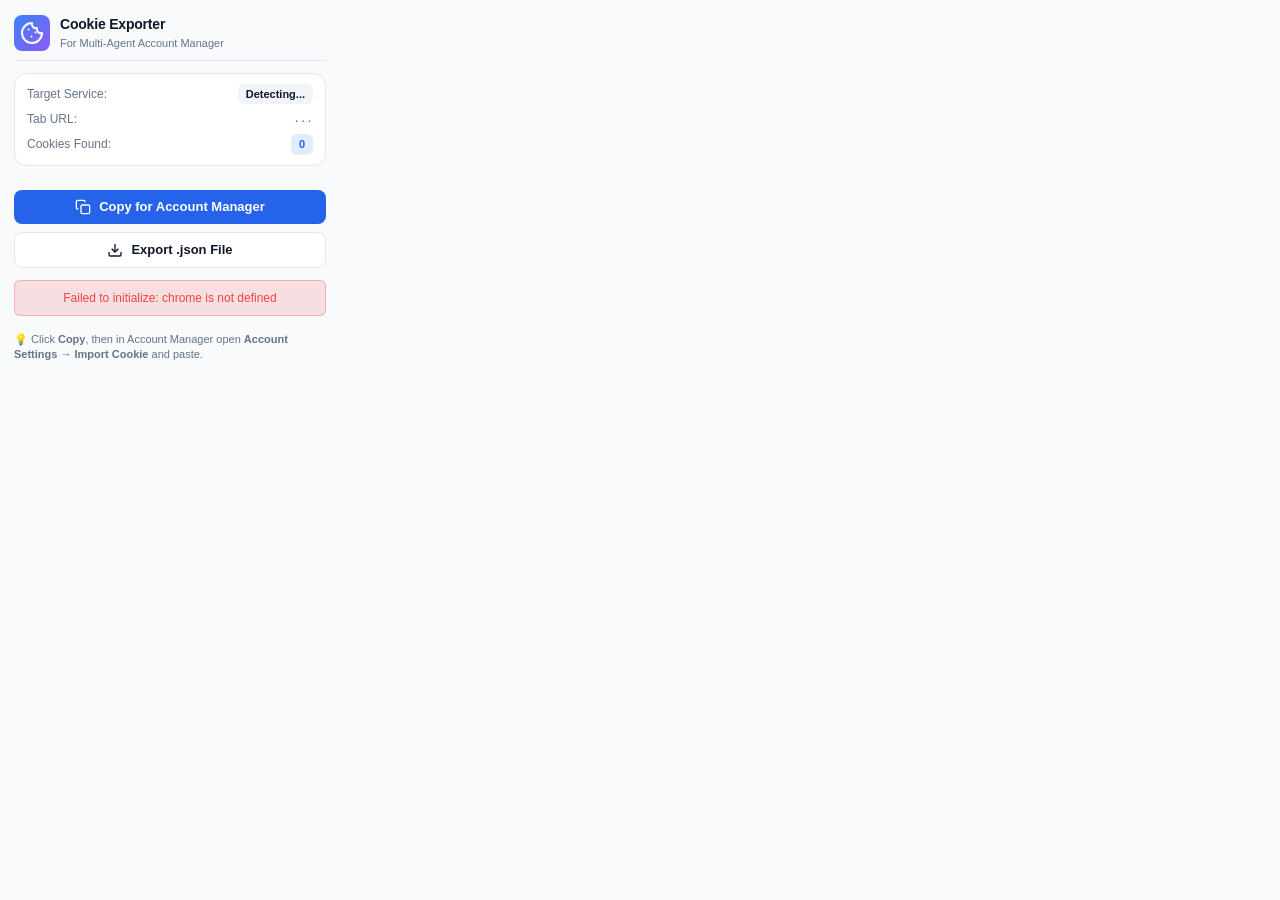
==== cookie-extension/popup.html @ 35dc4c32 "feat: translate UI to English, update release workflow, and add cookie exporter extension" ====
<!DOCTYPE html>
<html lang="en">
<head>
  <meta charset="UTF-8">
  <meta name="viewport" content="width=device-width, initial-scale=1.0">
  <title>Account Manager Cookie Exporter</title>
  <link rel="stylesheet" href="popup.css">
</head>
<body>
  <div class="card">
    <header class="header">
      <div class="logo-box">
        <svg width="24" height="24" viewBox="0 0 24 24" fill="none" stroke="currentColor" stroke-width="2" stroke-linecap="round" stroke-linejoin="round">
          <path d="M12 2a10 10 0 1 0 10 10 4 4 0 0 1-5-5 4 4 0 0 1-5-5"></path>
          <path d="M8.5 8.5v.01"></path>
          <path d="M11.5 15.5v.01"></path>
          <path d="M15.5 11.5v.01"></path>
        </svg>
      </div>
      <div class="title-wrap">
        <h1 class="title">Cookie Exporter</h1>
        <p class="subtitle">For Multi-Agent Account Manager</p>
      </div>
    </header>

    <div class="site-info">
      <div class="site-row">
        <span class="label">Target Service:</span>
        <span id="service-badge" class="badge">Detecting...</span>
      </div>
      <div class="site-row">
        <span class="label">Tab URL:</span>
        <span id="tab-url" class="val-url">...</span>
      </div>
      <div class="site-row">
        <span class="label">Cookies Found:</span>
        <span id="cookie-count" class="badge count">0</span>
      </div>
    </div>

    <div id="domains-list" class="domains-box">
      <!-- Included domains will appear here -->
    </div>

    <div class="actions">
      <button id="copy-btn" class="btn primary" type="button">
        <svg width="16" height="16" viewBox="0 0 24 24" fill="none" stroke="currentColor" stroke-width="2">
          <rect x="9" y="9" width="13" height="13" rx="2" ry="2"></rect>
          <path d="M5 15H4a2 2 0 0 1-2-2V4a2 2 0 0 1 2-2h9a2 2 0 0 1 2 2v1"></path>
        </svg>
        <span>Copy for Account Manager</span>
      </button>

      <button id="download-btn" class="btn secondary" type="button">
        <svg width="16" height="16" viewBox="0 0 24 24" fill="none" stroke="currentColor" stroke-width="2">
          <path d="M21 15v4a2 2 0 0 1-2 2H5a2 2 0 0 1-2-2v-4"></path>
          <polyline points="7 10 12 15 17 10"></polyline>
          <line x1="12" y1="15" x2="12" y2="3"></line>
        </svg>
        <span>Export .json File</span>
      </button>
    </div>

    <div id="status-toast" class="toast" hidden></div>

    <footer class="footer">
      <p class="hint">💡 Click <b>Copy</b>, then in Account Manager open <b>Account Settings → Import Cookie</b> and paste.</p>
    </footer>
  </div>

  <script src="popup.js"></script>
</body>
</html>
---- cookie-extension/popup.css ----
:root {
  --bg: #0f172a;
  --surface: #1e293b;
  --surface-hover: #334155;
  --text: #f8fafc;
  --text-muted: #94a3b8;
  --primary: #3b82f6;
  --primary-hover: #2563eb;
  --success: #10b981;
  --border: #334155;
  --radius: 12px;
}

@media (prefers-color-scheme: light) {
  :root {
    --bg: #f8fafc;
    --surface: #ffffff;
    --surface-hover: #f1f5f9;
    --text: #0f172a;
    --text-muted: #64748b;
    --primary: #2563eb;
    --primary-hover: #1d4ed8;
    --success: #059669;
    --border: #e2e8f0;
  }
}

* {
  box-sizing: border-box;
  margin: 0;
  padding: 0;
}

body {
  width: 340px;
  background-color: var(--bg);
  color: var(--text);
  font-family: -apple-system, BlinkMacSystemFont, "Segoe UI", Roboto, Helvetica, Arial, sans-serif;
  font-size: 13px;
  line-height: 1.5;
  padding: 14px;
}

.card {
  display: flex;
  flex-direction: column;
  gap: 12px;
}

.header {
  display: flex;
  align-items: center;
  gap: 10px;
  padding-bottom: 8px;
  border-bottom: 1px solid var(--border);
}

.logo-box {
  width: 36px;
  height: 36px;
  background: linear-gradient(135deg, #3b82f6, #8b5cf6);
  color: #ffffff;
  display: flex;
  align-items: center;
  justify-content: center;
  border-radius: 8px;
}

.title-wrap {
  display: flex;
  flex-direction: column;
}

.title {
  font-size: 14px;
  font-weight: 700;
  letter-spacing: -0.2px;
}

.subtitle {
  font-size: 11px;
  color: var(--text-muted);
}

.site-info {
  background: var(--surface);
  border: 1px solid var(--border);
  border-radius: var(--radius);
  padding: 10px 12px;
  display: flex;
  flex-direction: column;
  gap: 6px;
}

.site-row {
  display: flex;
  align-items: center;
  justify-content: space-between;
  gap: 8px;
}

.label {
  color: var(--text-muted);
  font-size: 12px;
}

.badge {
  background: var(--surface-hover);
  color: var(--text);
  padding: 2px 8px;
  border-radius: 6px;
  font-size: 11px;
  font-weight: 600;
}

.badge.count {
  background: rgba(59, 130, 246, 0.15);
  color: var(--primary);
}

.badge.active-service {
  background: rgba(16, 185, 129, 0.15);
  color: var(--success);
}

.val-url {
  font-family: monospace;
  font-size: 11px;
  color: var(--text-muted);
  max-width: 190px;
  overflow: hidden;
  text-overflow: ellipsis;
  white-space: nowrap;
}

.domains-box {
  display: flex;
  flex-wrap: wrap;
  gap: 4px;
}

.domain-pill {
  font-size: 10px;
  padding: 2px 6px;
  border-radius: 4px;
  background: var(--surface);
  border: 1px solid var(--border);
  color: var(--text-muted);
}

.actions {
  display: flex;
  flex-direction: column;
  gap: 8px;
}

.btn {
  display: flex;
  align-items: center;
  justify-content: center;
  gap: 8px;
  padding: 9px 12px;
  border-radius: 8px;
  font-size: 13px;
  font-weight: 600;
  cursor: pointer;
  border: none;
  transition: all 0.15s ease;
}

.btn.primary {
  background: var(--primary);
  color: #ffffff;
}

.btn.primary:hover {
  background: var(--primary-hover);
}

.btn.secondary {
  background: var(--surface);
  color: var(--text);
  border: 1px solid var(--border);
}

.btn.secondary:hover {
  background: var(--surface-hover);
}

.btn:disabled {
  opacity: 0.5;
  cursor: not-allowed;
}

.toast {
  padding: 8px 10px;
  border-radius: 6px;
  font-size: 12px;
  text-align: center;
  background: rgba(16, 185, 129, 0.15);
  color: var(--success);
  border: 1px solid rgba(16, 185, 129, 0.3);
  animation: fadeIn 0.2s ease;
}

.toast.error {
  background: rgba(239, 68, 68, 0.15);
  color: #ef4444;
  border-color: rgba(239, 68, 68, 0.3);
}

@keyframes fadeIn {
  from { opacity: 0; transform: translateY(-4px); }
  to { opacity: 1; transform: translateY(0); }
}

.footer {
  padding-top: 4px;
}

.hint {
  font-size: 11px;
  color: var(--text-muted);
  line-height: 1.4;
}
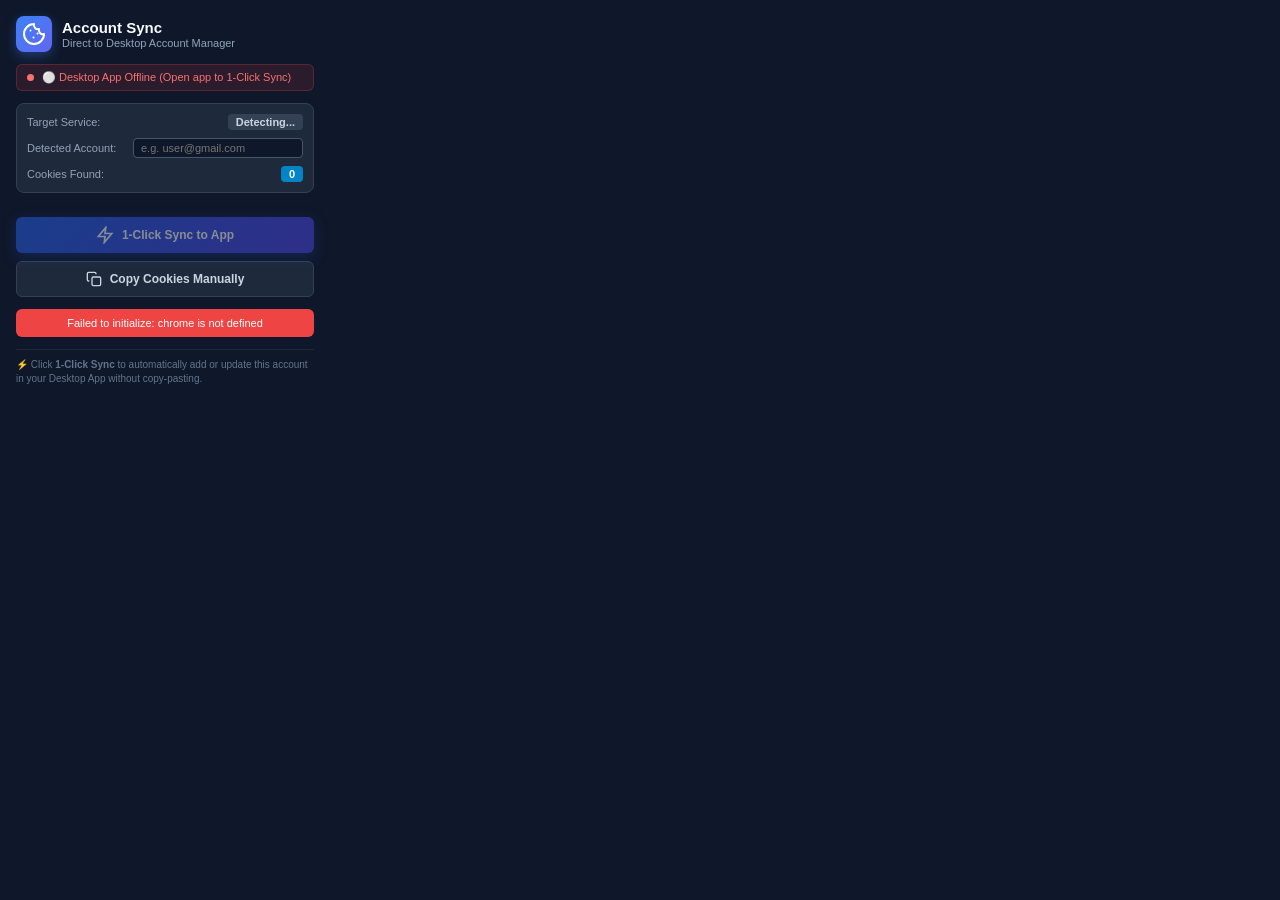
==== commit b260bae8: "feat(v0.2.2): add direct extension local sync server, auto-detection, and provider support" ====
--- a/cookie-extension/popup.html
+++ b/cookie-extension/popup.html
@@ -3,7 +3,7 @@
 <head>
   <meta charset="UTF-8">
   <meta name="viewport" content="width=device-width, initial-scale=1.0">
-  <title>Account Manager Cookie Exporter</title>
+  <title>Account Manager Direct Sync</title>
   <link rel="stylesheet" href="popup.css">
 </head>
 <body>
@@ -18,10 +18,16 @@
         </svg>
       </div>
       <div class="title-wrap">
-        <h1 class="title">Cookie Exporter</h1>
-        <p class="subtitle">For Multi-Agent Account Manager</p>
+        <h1 class="title">Account Sync</h1>
+        <p class="subtitle">Direct to Desktop Account Manager</p>
       </div>
     </header>
+
+    <!-- Desktop App Connection Banner -->
+    <div id="app-conn-box" class="conn-box checking">
+      <span class="conn-dot"></span>
+      <span id="conn-text" class="conn-text">Checking Desktop App connection...</span>
+    </div>
 
     <div class="site-info">
       <div class="site-row">
@@ -29,8 +35,8 @@
         <span id="service-badge" class="badge">Detecting...</span>
       </div>
       <div class="site-row">
-        <span class="label">Tab URL:</span>
-        <span id="tab-url" class="val-url">...</span>
+        <span class="label">Detected Account:</span>
+        <input id="account-alias" class="alias-input" type="text" placeholder="e.g. user@gmail.com" />
       </div>
       <div class="site-row">
         <span class="label">Cookies Found:</span>
@@ -39,32 +45,32 @@
     </div>
 
     <div id="domains-list" class="domains-box">
-      <!-- Included domains will appear here -->
+      <!-- Target domains -->
     </div>
 
     <div class="actions">
-      <button id="copy-btn" class="btn primary" type="button">
+      <!-- 1-Click Direct Sync Button -->
+      <button id="direct-sync-btn" class="btn primary direct-sync" type="button">
+        <svg width="18" height="18" viewBox="0 0 24 24" fill="none" stroke="currentColor" stroke-width="2.2">
+          <polygon points="13 2 3 14 12 14 11 22 21 10 12 10 13 2"></polygon>
+        </svg>
+        <span id="sync-btn-text">1-Click Sync to App</span>
+      </button>
+
+      <!-- Fallback Copy Button -->
+      <button id="copy-btn" class="btn secondary" type="button">
         <svg width="16" height="16" viewBox="0 0 24 24" fill="none" stroke="currentColor" stroke-width="2">
           <rect x="9" y="9" width="13" height="13" rx="2" ry="2"></rect>
           <path d="M5 15H4a2 2 0 0 1-2-2V4a2 2 0 0 1 2-2h9a2 2 0 0 1 2 2v1"></path>
         </svg>
-        <span>Copy for Account Manager</span>
-      </button>
-
-      <button id="download-btn" class="btn secondary" type="button">
-        <svg width="16" height="16" viewBox="0 0 24 24" fill="none" stroke="currentColor" stroke-width="2">
-          <path d="M21 15v4a2 2 0 0 1-2 2H5a2 2 0 0 1-2-2v-4"></path>
-          <polyline points="7 10 12 15 17 10"></polyline>
-          <line x1="12" y1="15" x2="12" y2="3"></line>
-        </svg>
-        <span>Export .json File</span>
+        <span>Copy Cookies Manually</span>
       </button>
     </div>
 
     <div id="status-toast" class="toast" hidden></div>
 
     <footer class="footer">
-      <p class="hint">💡 Click <b>Copy</b>, then in Account Manager open <b>Account Settings → Import Cookie</b> and paste.</p>
+      <p id="footer-hint" class="hint">⚡ Click <b>1-Click Sync</b> to automatically add or update this account in your Desktop App without copy-pasting.</p>
     </footer>
   </div>
 
--- a/cookie-extension/popup.css
+++ b/cookie-extension/popup.css
@@ -1,47 +1,20 @@
-:root {
-  --bg: #0f172a;
-  --surface: #1e293b;
-  --surface-hover: #334155;
-  --text: #f8fafc;
-  --text-muted: #94a3b8;
-  --primary: #3b82f6;
-  --primary-hover: #2563eb;
-  --success: #10b981;
-  --border: #334155;
-  --radius: 12px;
-}
-
-@media (prefers-color-scheme: light) {
-  :root {
-    --bg: #f8fafc;
-    --surface: #ffffff;
-    --surface-hover: #f1f5f9;
-    --text: #0f172a;
-    --text-muted: #64748b;
-    --primary: #2563eb;
-    --primary-hover: #1d4ed8;
-    --success: #059669;
-    --border: #e2e8f0;
-  }
-}
-
 * {
   box-sizing: border-box;
   margin: 0;
   padding: 0;
+  font-family: -apple-system, BlinkMacSystemFont, "Segoe UI", Roboto, "Helvetica Neue", Arial, sans-serif;
 }
 
 body {
-  width: 340px;
-  background-color: var(--bg);
-  color: var(--text);
-  font-family: -apple-system, BlinkMacSystemFont, "Segoe UI", Roboto, Helvetica, Arial, sans-serif;
+  width: 330px;
+  background-color: #0f172a;
+  color: #f8fafc;
   font-size: 13px;
-  line-height: 1.5;
-  padding: 14px;
+  user-select: none;
 }
 
 .card {
+  padding: 16px;
   display: flex;
   flex-direction: column;
   gap: 12px;
@@ -51,45 +24,84 @@
   display: flex;
   align-items: center;
   gap: 10px;
-  padding-bottom: 8px;
-  border-bottom: 1px solid var(--border);
 }
 
 .logo-box {
   width: 36px;
   height: 36px;
-  background: linear-gradient(135deg, #3b82f6, #8b5cf6);
-  color: #ffffff;
+  background: linear-gradient(135deg, #3b82f6, #6366f1);
+  border-radius: 8px;
   display: flex;
   align-items: center;
   justify-content: center;
+  color: #ffffff;
+  flex-shrink: 0;
+  box-shadow: 0 4px 12px rgba(59, 130, 246, 0.35);
+}
+
+.title-wrap {
+  display: flex;
+  flex-direction: column;
+}
+
+.title {
+  font-size: 15px;
+  font-weight: 700;
+  color: #f8fafc;
+  line-height: 1.2;
+}
+
+.subtitle {
+  font-size: 11px;
+  color: #94a3b8;
+}
+
+/* Connection Banner */
+.conn-box {
+  display: flex;
+  align-items: center;
+  gap: 8px;
+  padding: 6px 10px;
+  border-radius: 6px;
+  font-size: 11px;
+  font-weight: 500;
+  transition: all 0.2s ease;
+}
+
+.conn-box.checking {
+  background: #1e293b;
+  color: #94a3b8;
+  border: 1px solid #334155;
+}
+
+.conn-box.online {
+  background: rgba(16, 185, 129, 0.15);
+  color: #34d399;
+  border: 1px solid rgba(16, 185, 129, 0.3);
+}
+
+.conn-box.offline {
+  background: rgba(239, 68, 68, 0.12);
+  color: #f87171;
+  border: 1px solid rgba(239, 68, 68, 0.25);
+}
+
+.conn-dot {
+  width: 7px;
+  height: 7px;
+  border-radius: 50%;
+  background: currentColor;
+  flex-shrink: 0;
+}
+
+.site-info {
+  background: #1e293b;
+  border: 1px solid #334155;
   border-radius: 8px;
-}
-
-.title-wrap {
-  display: flex;
-  flex-direction: column;
-}
-
-.title {
-  font-size: 14px;
-  font-weight: 700;
-  letter-spacing: -0.2px;
-}
-
-.subtitle {
-  font-size: 11px;
-  color: var(--text-muted);
-}
-
-.site-info {
-  background: var(--surface);
-  border: 1px solid var(--border);
-  border-radius: var(--radius);
-  padding: 10px 12px;
-  display: flex;
-  flex-direction: column;
-  gap: 6px;
+  padding: 10px;
+  display: flex;
+  flex-direction: column;
+  gap: 8px;
 }
 
 .site-row {
@@ -100,37 +112,46 @@
 }
 
 .label {
-  color: var(--text-muted);
-  font-size: 12px;
+  color: #94a3b8;
+  font-size: 11px;
+  font-weight: 500;
+  flex-shrink: 0;
 }
 
 .badge {
-  background: var(--surface-hover);
-  color: var(--text);
+  background: #334155;
+  color: #cbd5e1;
   padding: 2px 8px;
-  border-radius: 6px;
+  border-radius: 4px;
   font-size: 11px;
   font-weight: 600;
 }
 
+.badge.active-service {
+  background: #2563eb;
+  color: #ffffff;
+}
+
 .badge.count {
-  background: rgba(59, 130, 246, 0.15);
-  color: var(--primary);
-}
-
-.badge.active-service {
-  background: rgba(16, 185, 129, 0.15);
-  color: var(--success);
-}
-
-.val-url {
-  font-family: monospace;
-  font-size: 11px;
-  color: var(--text-muted);
-  max-width: 190px;
-  overflow: hidden;
-  text-overflow: ellipsis;
-  white-space: nowrap;
+  background: #0284c7;
+  color: #ffffff;
+}
+
+.alias-input {
+  background: #0f172a;
+  border: 1px solid #475569;
+  border-radius: 4px;
+  color: #f8fafc;
+  font-size: 11px;
+  padding: 3px 7px;
+  width: 170px;
+  outline: none;
+  transition: border-color 0.15s ease;
+}
+
+.alias-input:focus {
+  border-color: #3b82f6;
+  box-shadow: 0 0 0 1px #3b82f6;
 }
 
 .domains-box {
@@ -140,12 +161,12 @@
 }
 
 .domain-pill {
-  font-size: 10px;
+  background: #1e293b;
+  border: 1px solid #334155;
+  color: #94a3b8;
   padding: 2px 6px;
   border-radius: 4px;
-  background: var(--surface);
-  border: 1px solid var(--border);
-  color: var(--text-muted);
+  font-size: 10px;
 }
 
 .actions {
@@ -159,54 +180,55 @@
   align-items: center;
   justify-content: center;
   gap: 8px;
-  padding: 9px 12px;
-  border-radius: 8px;
-  font-size: 13px;
+  padding: 9px 14px;
+  border-radius: 6px;
+  font-size: 12px;
   font-weight: 600;
   cursor: pointer;
   border: none;
   transition: all 0.15s ease;
 }
 
-.btn.primary {
-  background: var(--primary);
-  color: #ffffff;
-}
-
-.btn.primary:hover {
-  background: var(--primary-hover);
-}
-
-.btn.secondary {
-  background: var(--surface);
-  color: var(--text);
-  border: 1px solid var(--border);
-}
-
-.btn.secondary:hover {
-  background: var(--surface-hover);
-}
-
 .btn:disabled {
   opacity: 0.5;
   cursor: not-allowed;
 }
 
+.btn.primary.direct-sync {
+  background: linear-gradient(135deg, #2563eb, #4f46e5);
+  color: #ffffff;
+  box-shadow: 0 4px 14px rgba(37, 99, 235, 0.4);
+}
+
+.btn.primary.direct-sync:hover:not(:disabled) {
+  background: linear-gradient(135deg, #1d4ed8, #4338ca);
+  transform: translateY(-1px);
+}
+
+.btn.secondary {
+  background: #1e293b;
+  color: #cbd5e1;
+  border: 1px solid #334155;
+}
+
+.btn.secondary:hover:not(:disabled) {
+  background: #334155;
+  color: #f8fafc;
+}
+
 .toast {
-  padding: 8px 10px;
+  padding: 8px 12px;
   border-radius: 6px;
-  font-size: 12px;
+  font-size: 11px;
   text-align: center;
-  background: rgba(16, 185, 129, 0.15);
-  color: var(--success);
-  border: 1px solid rgba(16, 185, 129, 0.3);
+  background: #10b981;
+  color: #ffffff;
+  font-weight: 500;
   animation: fadeIn 0.2s ease;
 }
 
 .toast.error {
-  background: rgba(239, 68, 68, 0.15);
-  color: #ef4444;
-  border-color: rgba(239, 68, 68, 0.3);
+  background: #ef4444;
 }
 
 @keyframes fadeIn {
@@ -215,11 +237,12 @@
 }
 
 .footer {
-  padding-top: 4px;
+  border-top: 1px solid #1e293b;
+  padding-top: 8px;
 }
 
 .hint {
-  font-size: 11px;
-  color: var(--text-muted);
+  font-size: 10px;
+  color: #64748b;
   line-height: 1.4;
 }
